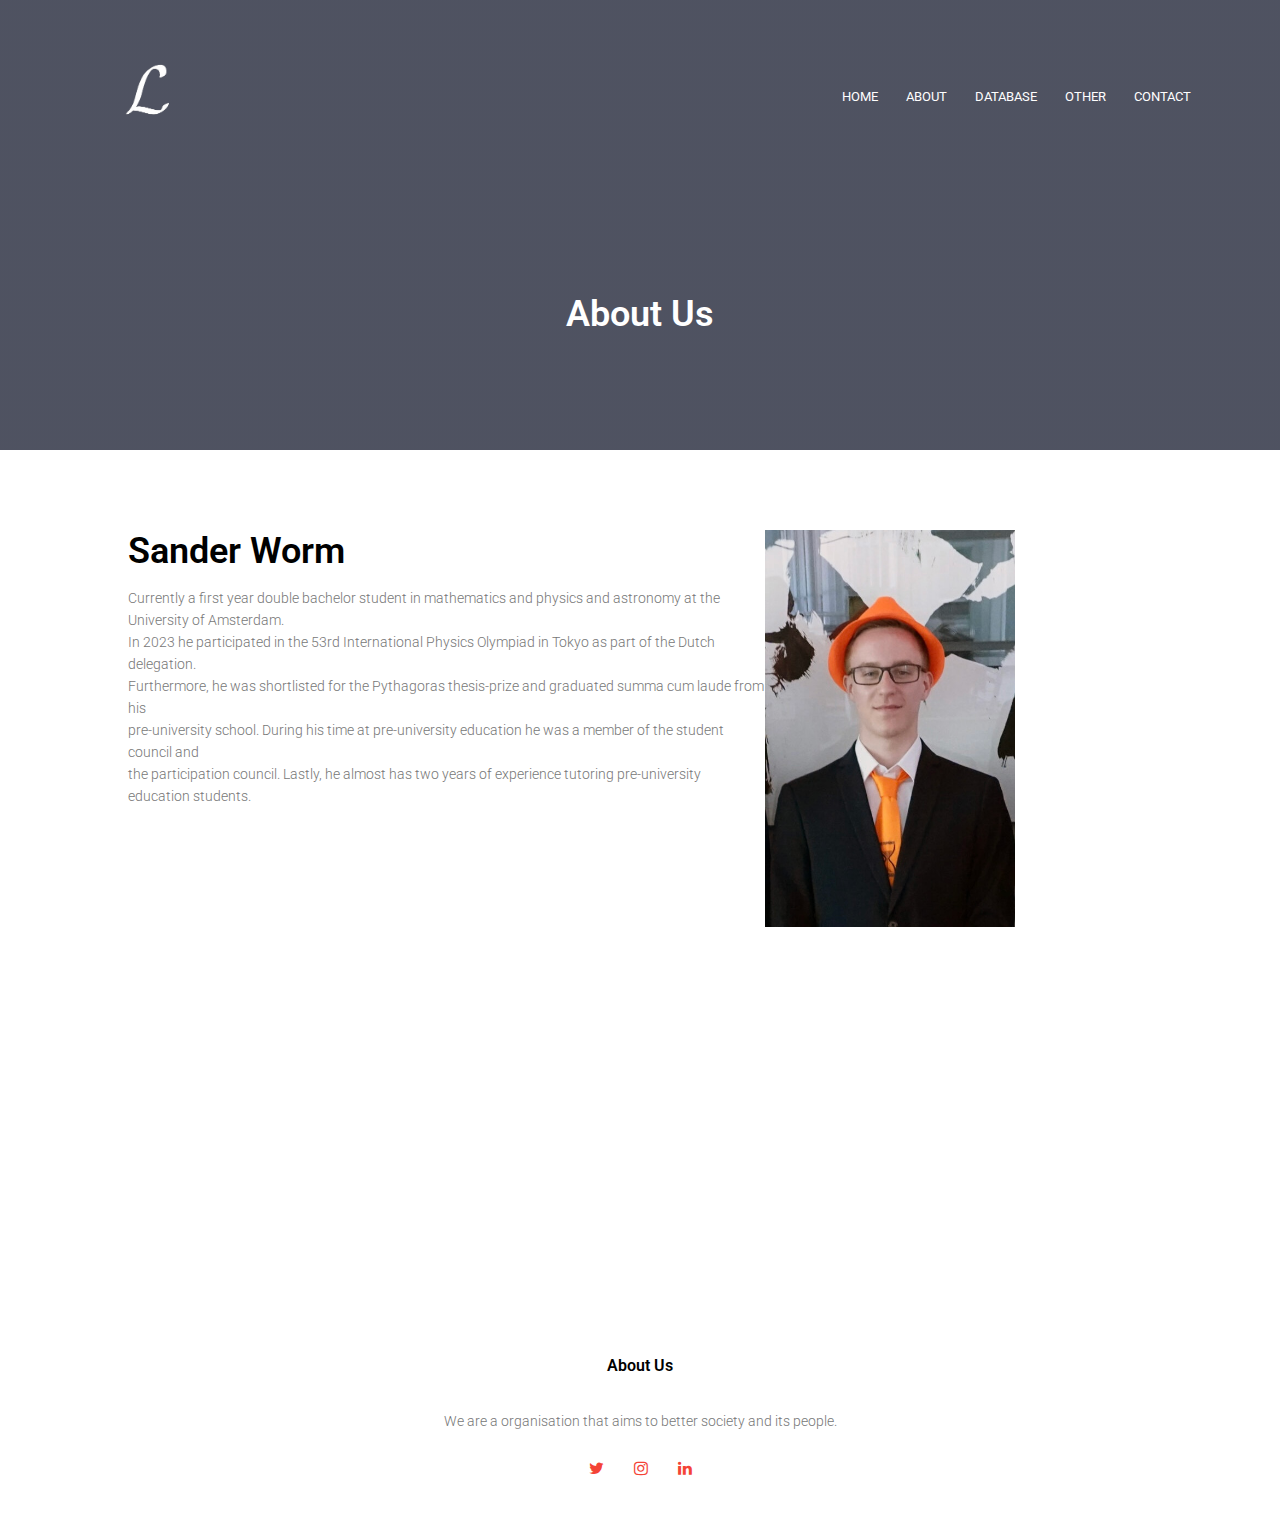
==== about.html @ 12a25c2a "Update about.html" ====
<!DOCTYPE html>
<html>
  <head>
    <meta name="viewport" content="with=device-width, initial-scale=1.0">
    <title>The oh so great knowledge-base</title>
     <link rel="stylesheet" href="style.css">
<link rel="preconnect" href="https://fonts.gstatic.com">
<link href="https://fonts.googleapis.com/css2?family=Roboto:wght@100;300;400;500;700&display=swap" rel="stylesheet">
<link rel="stylesheet" href="https://stackpath.bootstrapcdn.com/font-awesome/4.7.0/css/font-awesome.min.css"
</head>
  <body>
<section class="sub-header">
  <nav>
<a href="index.html"><img src="Images/TRAN.png"></a>
  <div class="nav-links" id="navLinks">
    <i class="fa fa-times" onclick="hideMenu()"></i>
    <ul>
      <li><a href="index.html">HOME</a></li>
      <li><a href="about.html">ABOUT</a></li>
      <li><a href="Database.html">DATABASE</a></li>
      <li><a href="other.html">OTHER</a></li>
      <li><a href="Contact.html">CONTACT</a></li>
    </ul>
  </div>
    <i class="fa fa-bars" onclick="showMenu()"></i>
  </nav>

<h1>About Us</h1>
</section>

<!---------- about us --------------->

<section class="about-us">

<div class="row">
  <div class="about-col">
<h1>Sander Worm</h1>
<p>Currently a first year double bachelor student in mathematics and physics and astronomy at the University of Amsterdam.
  <br>In 2023 he participated in the 53rd International Physics Olympiad in Tokyo as part of the Dutch delegation.
  <br>Furthermore, he was shortlisted for the Pythagoras thesis-prize and graduated summa cum laude from his
  <br> pre-university school. During his time at pre-university education he was a member of the student council and
   <br>the participation council. Lastly, he almost has two years of experience tutoring pre-university education students. </p>
</div>

  <div class="about-col"
    div style="width: 457px; height: 726px;">
<img src="Images/IMG_8173 (002).jpg" style="width:250px;height:auto;" />
  </div>
</div>


</section>


<!-------- footer --------->

<section class="footer">
<h4>About Us</h4>
  <p>We are a organisation that aims to better society and its people.</p>
    <div class="icons">
<i class="fa fa-twitter"></i>
<i class="fa fa-instagram"></i>
<i class="fa fa-linkedin"></i>
    </div>
</section>
    
    
<!--------JavaScript for Toggle Menu------->
<script>

 var navLinks = document.getElementById("navLinks");
  function showMenu(){
navLinks.style.right = "0";
  }
  function hideMenu(){
navLinks.style.right = "-200px";
  }
  
</script>


    
    
  </body>
</html>
---- style.css ----
*{
  margin:0;
  padding:0;
  font-family: 'Roboto', sans-serif;
}
.header{
min-height: 100vh;
  width: 100%;
  background-image: linear-gradient(rgba(4,9,30,0.7),rgba(4,9,30,0.7)),url(Images/Hatthrow.jpg);
  background-position: center;
  background-size: cover;
  position: relative;
}

nav{
  display: flex;
  padding: 2% 6%;
  justify-content: space-betweeen;
  align-items: center;
}
nav img{
  width: 150px;
}
.nav-links{
  flex: 1;
  text-align: right;
}
.nav-links ul li{
  list-style: none;
  display: inline-block;
  padding: 8px 12px;
  position: relative;
}
.nav-links ul li a{
  color: #fff;
  text-decoration: none;
  font-size: 13px;
}
.nav-links ul li::after{
  content: '';
  width: 0%;
  height: 2px;
  background: #f44336;
  display: block;
  margin: auto;
  transition: 0.5s;
}
.nav-links ul li:hover::after{
  width: 100%;
}
.text-box{
  width: 90%;
  color: #fff;
  position: absolute;
  top: 50%;
  left: 50%;
  transform: translate(-50%,-50%);
  text-align: center;
}
.text-box h1{
  font-size: 62px;
}
.text-box p{
  margin: 10px 0 40px;
  font-size: 14px;
  color: #fff;
}
.hero-btn{
  display: inline-block;
  text-decoration: none;
  color: #fff;
  border: 1px solid #fff;
  padding: 12px 34px;
  font-size: 13px;
  background: transparant;
  position: relative;
  cursor: pointer;
}
.hero-btn:hover{
  border: 1px solid #f44336;
  background: #f44336;
  transition: 1s;
}

nav .fa{
  display: none;
}

@media(max-width: 700px){
  .text-box h1{
  font-size: 20px;
  }
  .nav-links ul li{
    display: block;
  }
  .nav-links{
    position: absolute;
    background: #f44336;
    height: 100vh;
    width: 200px;
    top: 0;
    right: -200px;
    text-align: left;
    z-index: 2;
    transition: 1s;
  }
  nav .fa{
    display: block;
    color: #fff;
    margin: 10px;
    font-size: 22px;
    cursor: pointer;
  }
  .nav-links ul{
    padding: 30px;
  }
}


/*----- database -----*/
.database{
  width: 80%;
  margin: auto;
  text-align: center;
  padding-top: 100px;
}
h1{
  font-size: 36px;
  font-weight: 600;
}

p{
  color: #777;
  font-size: 14px;
  font-weight: 300;
  line-height: 22px;
  padding: 10px;
}

.row{
  margintop: 5%;
  display: flex;
  justify-content: space-between;
}
.course-col{
  flex-basis: 3%;
  background: #fff3f3;
  border-radius: 10px;
  margin-bottom: 5%;
  padding: 20px 12px;
  box-sizing: border-box;
  transition: 0.5s;
}
h3{
  text-align: center;
  font-weight: 600;
  margin: 10px 0;
}
.course-col:hover{
  box-shadow: 0 0 20px 0px rgba(0,0,0,0.2);
}
@media(max-width: 700px){
  .row{
flex-direction: column;
  }
}


/*------ campus ------*/

.campus{
  width: 80%;
  margin: auto;
  text-align: center;
  padding-top: 50px;
}
.campus-col{
  flex-basis: 32%;
  border-radius: 10px;
  margin-bottom: 30px;
  position: relative;
  overflow: hidden;
}
.campus-col img{
  width: 100%;
  display: block;
}
.layer{
  background: transparent;
  height: 100%;
  width: 100%;
  position: absolute;
  top: 0;
  left: 0;
  transition: 0.5s;
}
.layer:hover{
  background: rgba(226,0,0,0.7);
}
.layer h3{
  width: 100%;
  font-weight: 500;
  color: #fff;
  font-size: 26px;
  bottom: 0;
  left: 50%;
  transform: translateX(-50%);
  position: absolute;
  opacity: 0;
  transition: 0.5s;  
}
.layer:hover h3{
  bottom: 49%;
  opacity: 1;
}
  


/*-------- facilities ---------*/

.facilities{
  width: 80%;
  margin: auto;
  text-align: center;
  padding-top: 100px;
}
.facilities-col{
  flex-basis: 31%;
  border-radius: 10px;
  margin-bottom: 5%;
  text-align: left;
}
.facilities-col img{
  width: 100%;
  border-radius: 10px;
}

.facilities-col p{
  padding: 0;
}
.facilities-col h3{
  margin-top: 16px;
  margin-bottom: 15px;
  text-align: left;
}

  
/*--------- testimonials -------*/

.testimonials{
  width: 80%;
  margin: auto;
  padding-top: 100px;
  text-align: center;
}
.testimonial-col{
  flex-basis: 44%;
  border-radius: 10px;
  margin-bottom: 5%;
  text-align: left;
  padding: 25px;
  cursor: pointer;
  display: flex;
}
.testimonial-col img{
  height: 40px;
  margin-left: 5px;
  margin-right: 30px;
  border-radius: 50%;
}
.testimonial-col p{
  padding: 0;
}
.testimonial-col h3{
  margin-top: 15px;
  text-align: left;
}


/*------ call to action -------*/

.cta{
  margin: 100px auto;
  width: 80%;
  background-image: linear-gradient(rgba(0,0,0,0.7),rgba(0,0,0,0.7)),url(Images/Discussion.jpg);
  background-position: center;
  background-size: cover;
  border-radius: 10px;
  text-align: center;
  padding: 100px 0;
}

.cta h1{
  color: #fff;
  margin-bottom: 40px;
  padding: 0;
}

@media(max-width: 700px){
  .cta h1{
    font-size: 24px;
  }
}

/*---------- footer ---------*/

.footer{
  width: 100%;
  text-align: center;
  padding: 30px 0;
}

.footer h4{
  margin-bottom: 25px;
  margin-top: 20px;
  font-weight: 600;
}
.icons .fa{
  color: #f44336;
  margin: 0 13px;
  cursor: pointer;
  padding: 18px 0;
}

  
/*-------- about us -----------*/

.sub-header{
  height: 50vh;
  width: 100%;
  background-image: linear-gradient(rgba(4,9,30,0.7),rgba(4,9,30,0.7)),url(Images/Background2.jpg);
  background-position: center;
  background-size: cover;
  text-align: center;
  color: #fff;
}
.sub-header h1{
  margin-top: 100px;
}

.about-us{
  width: 80%;
  margin: auto;
  padding-top: 80px;
  padding-bottom: 50px;
}

.about-col{
  flex-basis: 48%
  padding: 30px 2px;
}
.about-col img{
  width: 100%
}

.about-col h1{
  padding-top: 0;
}
.about-col p{
  padding: 15px 0 25px;
}

@media(max-width: 700px){
  .sub-header h1{
    font-size: 24px;
  }
}


/*--------- contact us --------------*/

.contact-us{
  width: 80%;
  margin: auto;
}

.contact-col{
  flex-basis: 48%;
  margin-bottom: 30px
}
.contact-col div{
  display: flex;
  align-items: center;
  margin-bottom: 40px;
}
.contact-col div .fa{
  font-size: 28px;
  color: #f44336;
  margin: 10px;
  margin-right: 30px;
}
.contact-col div p{
  padding: 0;
}
.contact-col div h5{
  font-size: 20px;
  margin-bottom: 5px;
  color: #555;
  font-weight: 400;
}
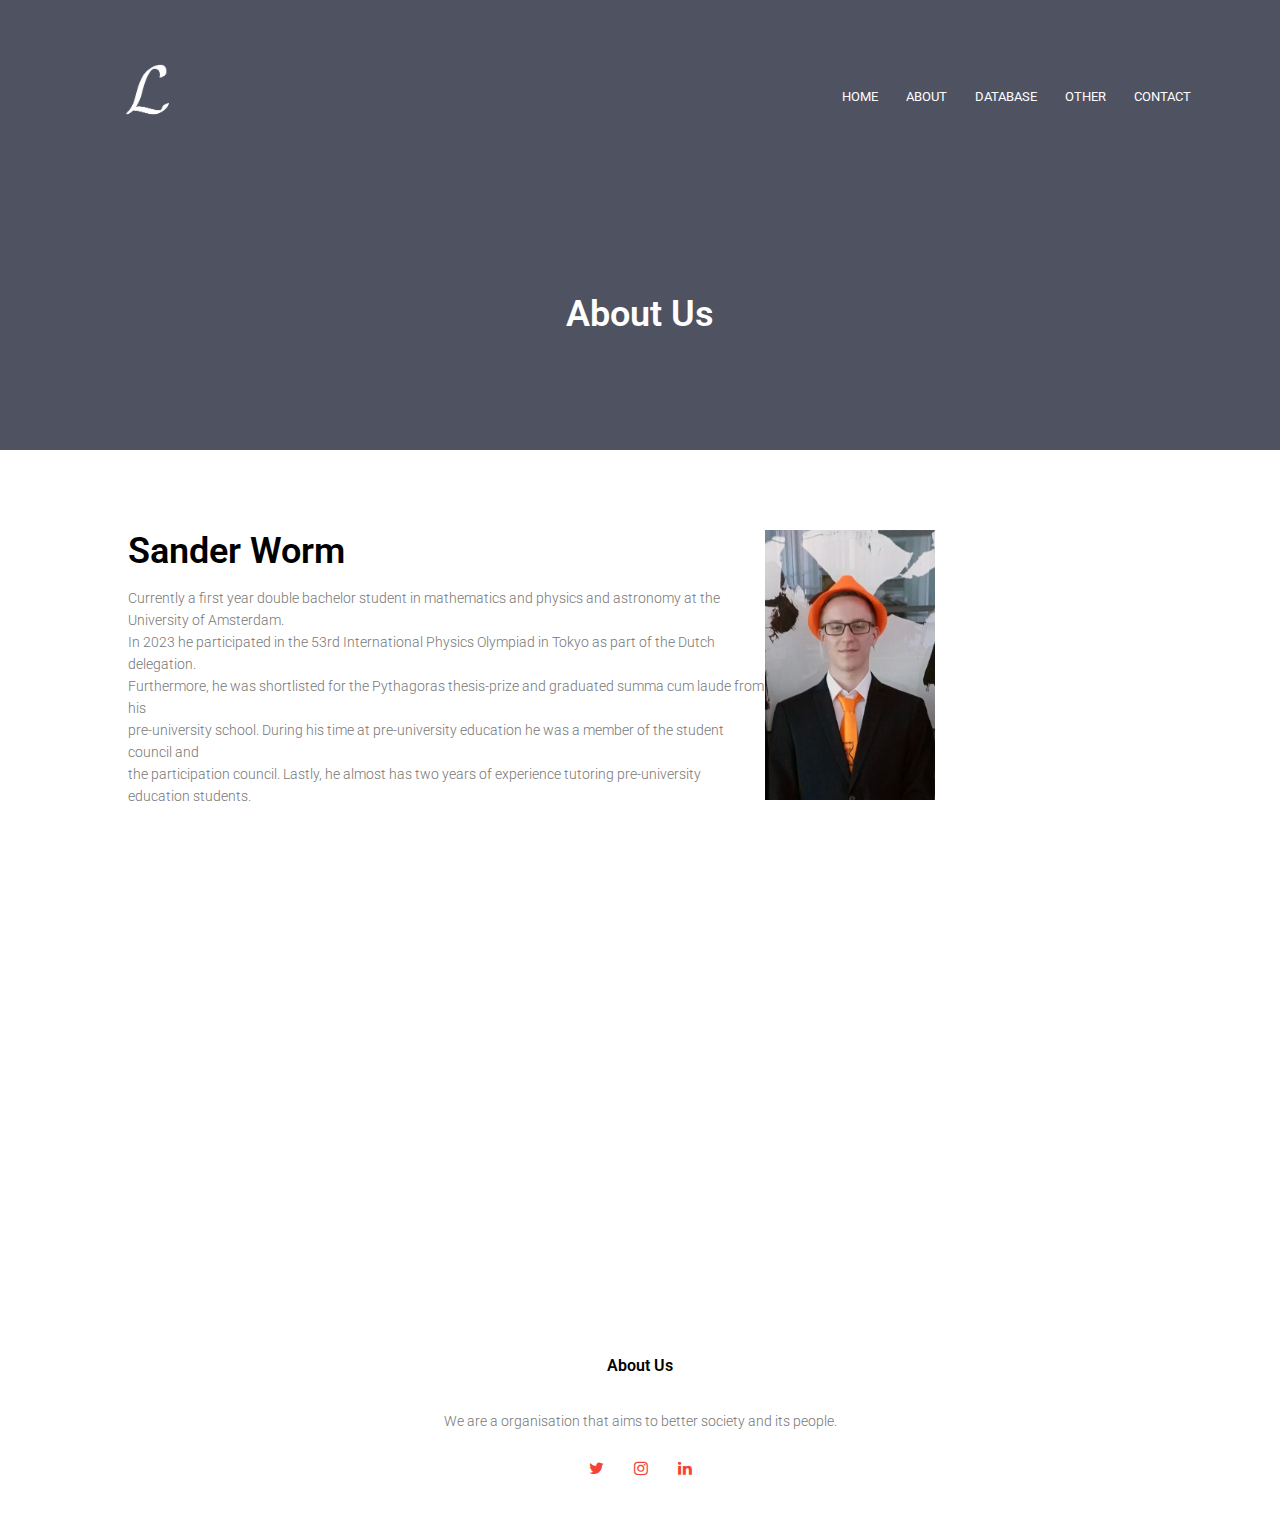
==== commit 869f2967: "Update about.html" ====
--- a/about.html
+++ b/about.html
@@ -44,7 +44,7 @@
 
   <div class="about-col"
     div style="width: 457px; height: 726px;">
-<img src="Images/IMG_8173 (002).jpg" style="width:250px;height:auto;" />
+<img src="Images/IMG_8173 (002).jpg" style="width:170px;height:auto;" />
   </div>
 </div>
 
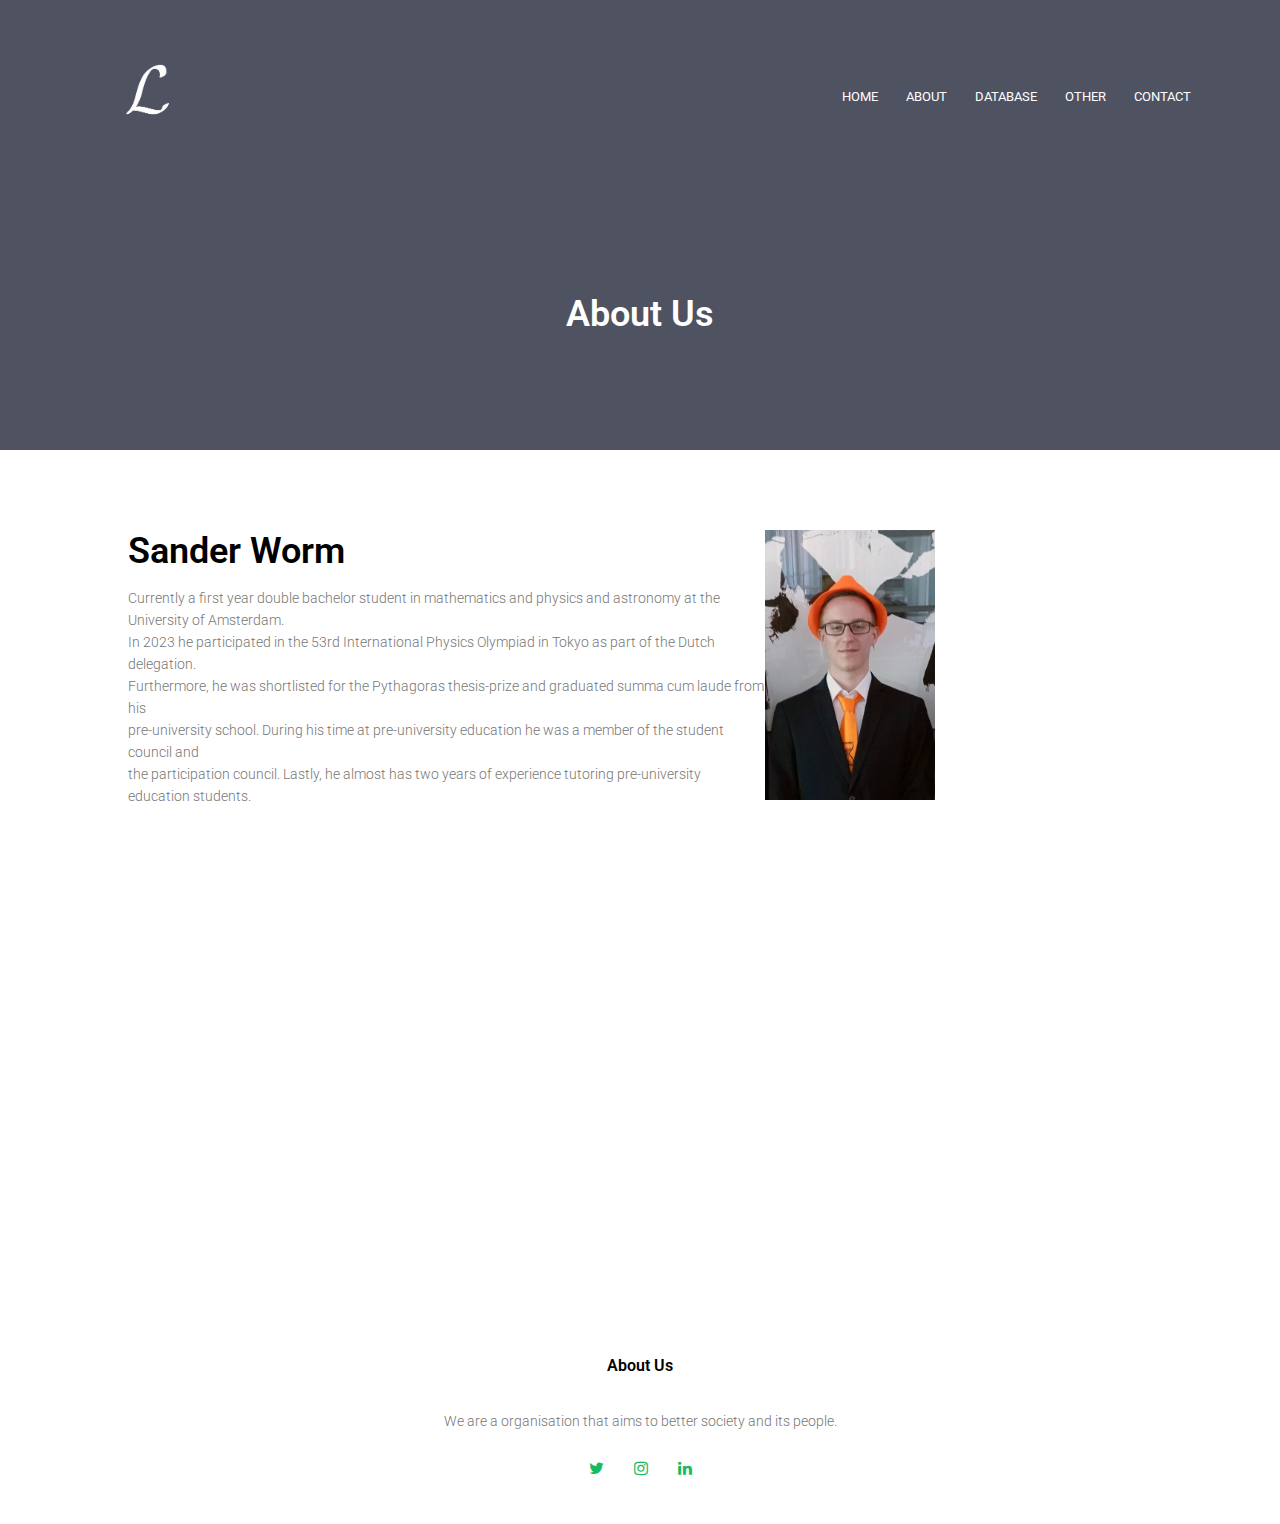
==== commit 6812559a: "Update about.html" ====
--- a/about.html
+++ b/about.html
@@ -41,14 +41,11 @@
   <br> pre-university school. During his time at pre-university education he was a member of the student council and
    <br>the participation council. Lastly, he almost has two years of experience tutoring pre-university education students. </p>
 </div>
-
   <div class="about-col"
-    div style="width: 457px; height: 726px;">
-<img src="Images/IMG_8173 (002).jpg" style="width:170px;height:auto;" />
-  </div>
-</div>
-
-
+    div style="width: 457px; height: 726px;"><!---
+---><img src="Images/IMG_8173 (002).jpg" style="width:170px;height:auto;" />
+  </div><!---
+---></div>
 </section>
 
 
--- a/style.css
+++ b/style.css
@@ -6,7 +6,7 @@
 .header{
 min-height: 100vh;
   width: 100%;
-  background-image: linear-gradient(rgba(4,9,30,0.7),rgba(4,9,30,0.7)),url(Images/Hatthrow.jpg);
+  background-image: linear-gradient(rgba(4,9,30,0.7),rgba(4,9,30,0.7)),url(Images/Stars2.jpg);
   background-position: center;
   background-size: cover;
   position: relative;
@@ -40,7 +40,7 @@
   content: '';
   width: 0%;
   height: 2px;
-  background: #f44336;
+  background: #16ba60;
   display: block;
   margin: auto;
   transition: 0.5s;
@@ -77,8 +77,8 @@
   cursor: pointer;
 }
 .hero-btn:hover{
-  border: 1px solid #f44336;
-  background: #f44336;
+  border: 1px solid #16ba60;
+  background: #16ba60;
   transition: 1s;
 }
 
@@ -95,7 +95,7 @@
   }
   .nav-links{
     position: absolute;
-    background: #f44336;
+    background: #16ba60;
     height: 100vh;
     width: 200px;
     top: 0;
@@ -316,7 +316,7 @@
   font-weight: 600;
 }
 .icons .fa{
-  color: #f44336;
+  color: #16ba60;
   margin: 0 13px;
   cursor: pointer;
   padding: 18px 0;
@@ -385,7 +385,7 @@
 }
 .contact-col div .fa{
   font-size: 28px;
-  color: #f44336;
+  color: #16ba60;
   margin: 10px;
   margin-right: 30px;
 }
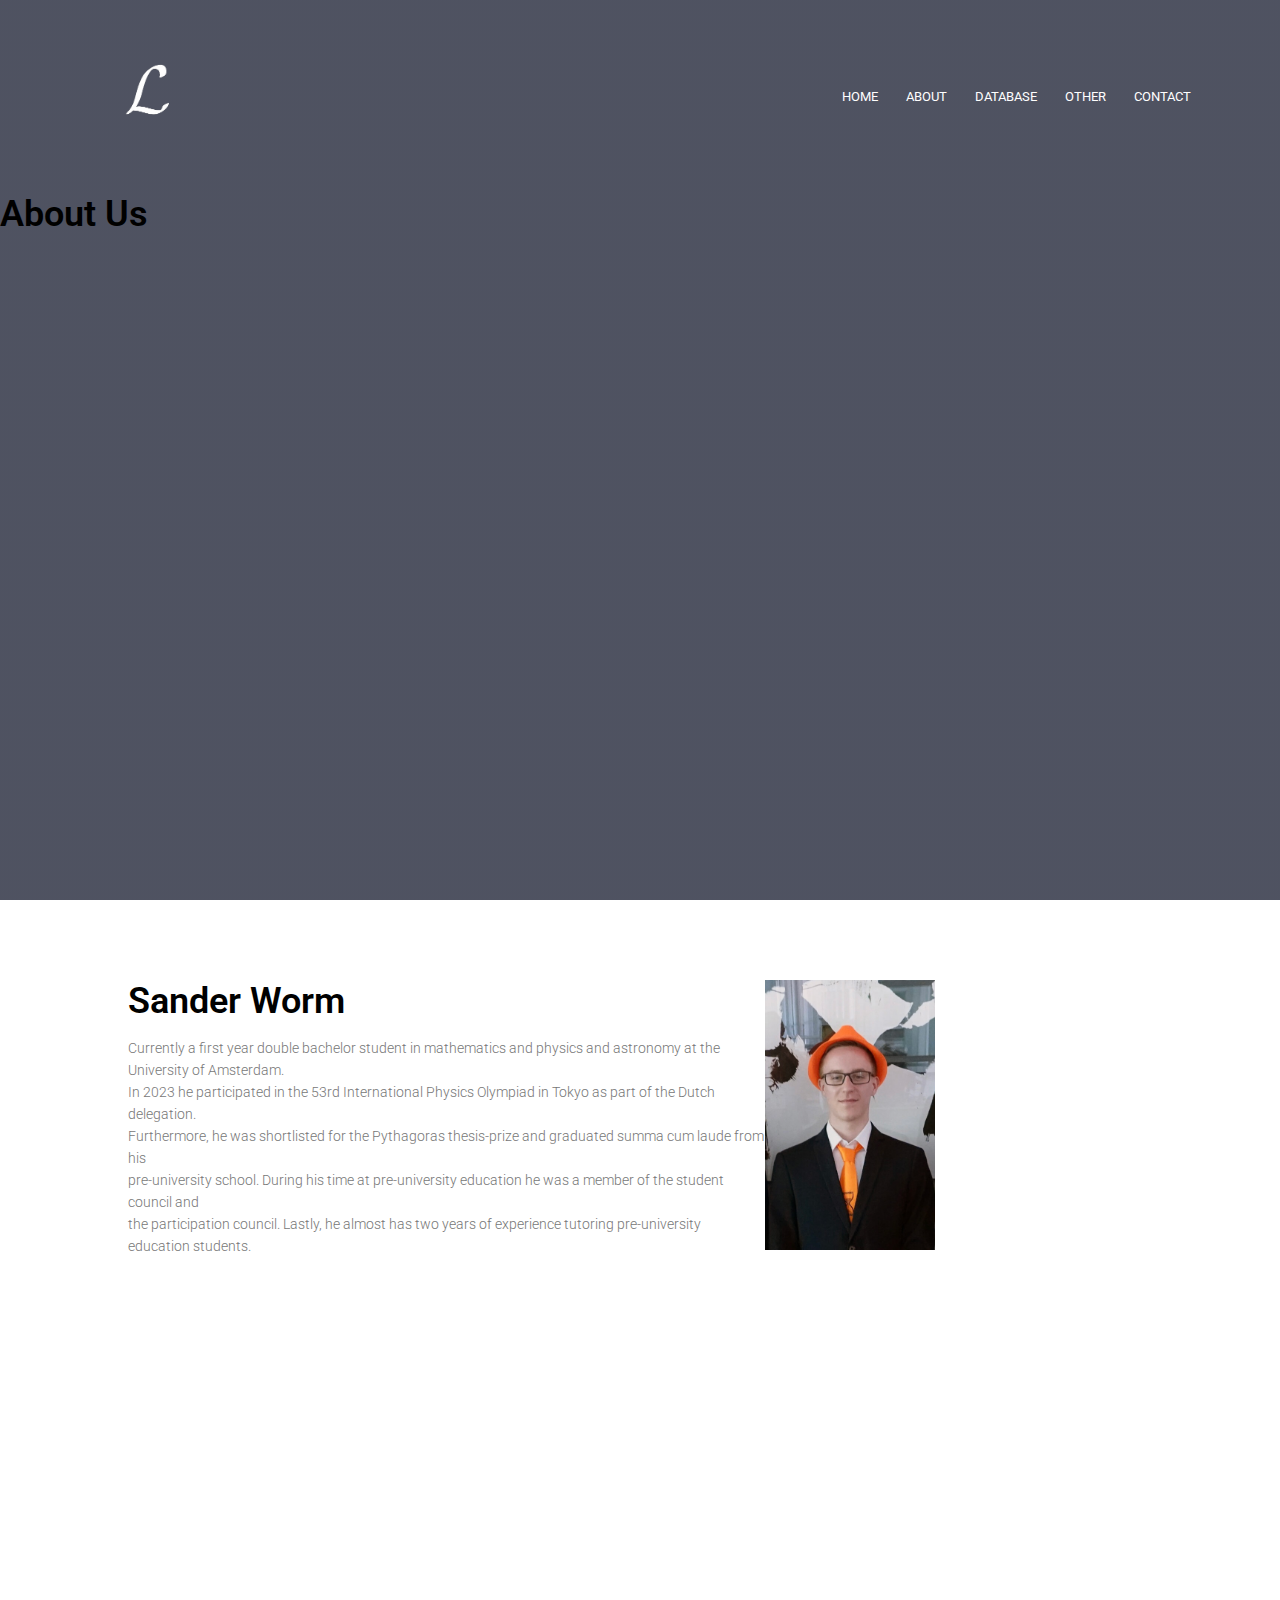
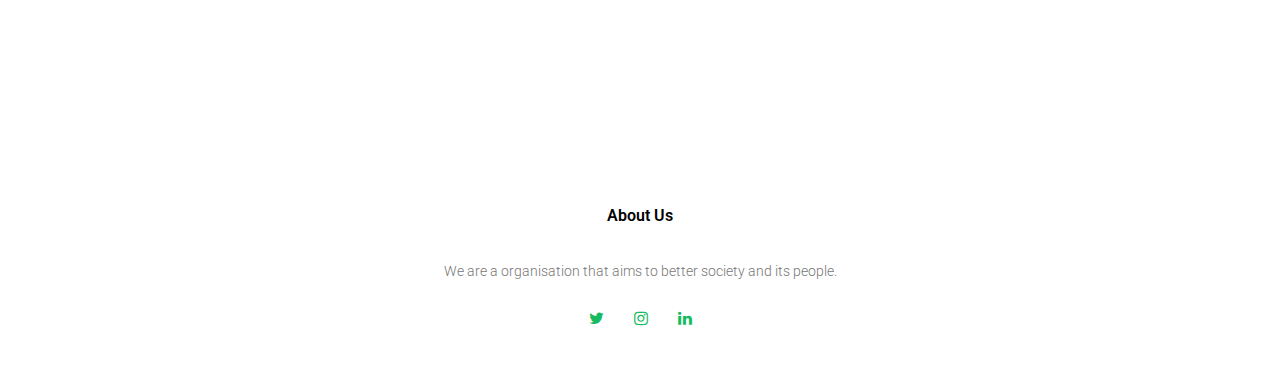
==== commit 25ab8120: "Update about.html" ====
--- a/about.html
+++ b/about.html
@@ -2,14 +2,14 @@
 <html>
   <head>
     <meta name="viewport" content="with=device-width, initial-scale=1.0">
-    <title>The oh so great knowledge-base</title>
+    <title>A Physicist's Knowledge Base</title>
      <link rel="stylesheet" href="style.css">
 <link rel="preconnect" href="https://fonts.gstatic.com">
 <link href="https://fonts.googleapis.com/css2?family=Roboto:wght@100;300;400;500;700&display=swap" rel="stylesheet">
 <link rel="stylesheet" href="https://stackpath.bootstrapcdn.com/font-awesome/4.7.0/css/font-awesome.min.css"
 </head>
   <body>
-<section class="sub-header">
+<section class="header">
   <nav>
 <a href="index.html"><img src="Images/TRAN.png"></a>
   <div class="nav-links" id="navLinks">
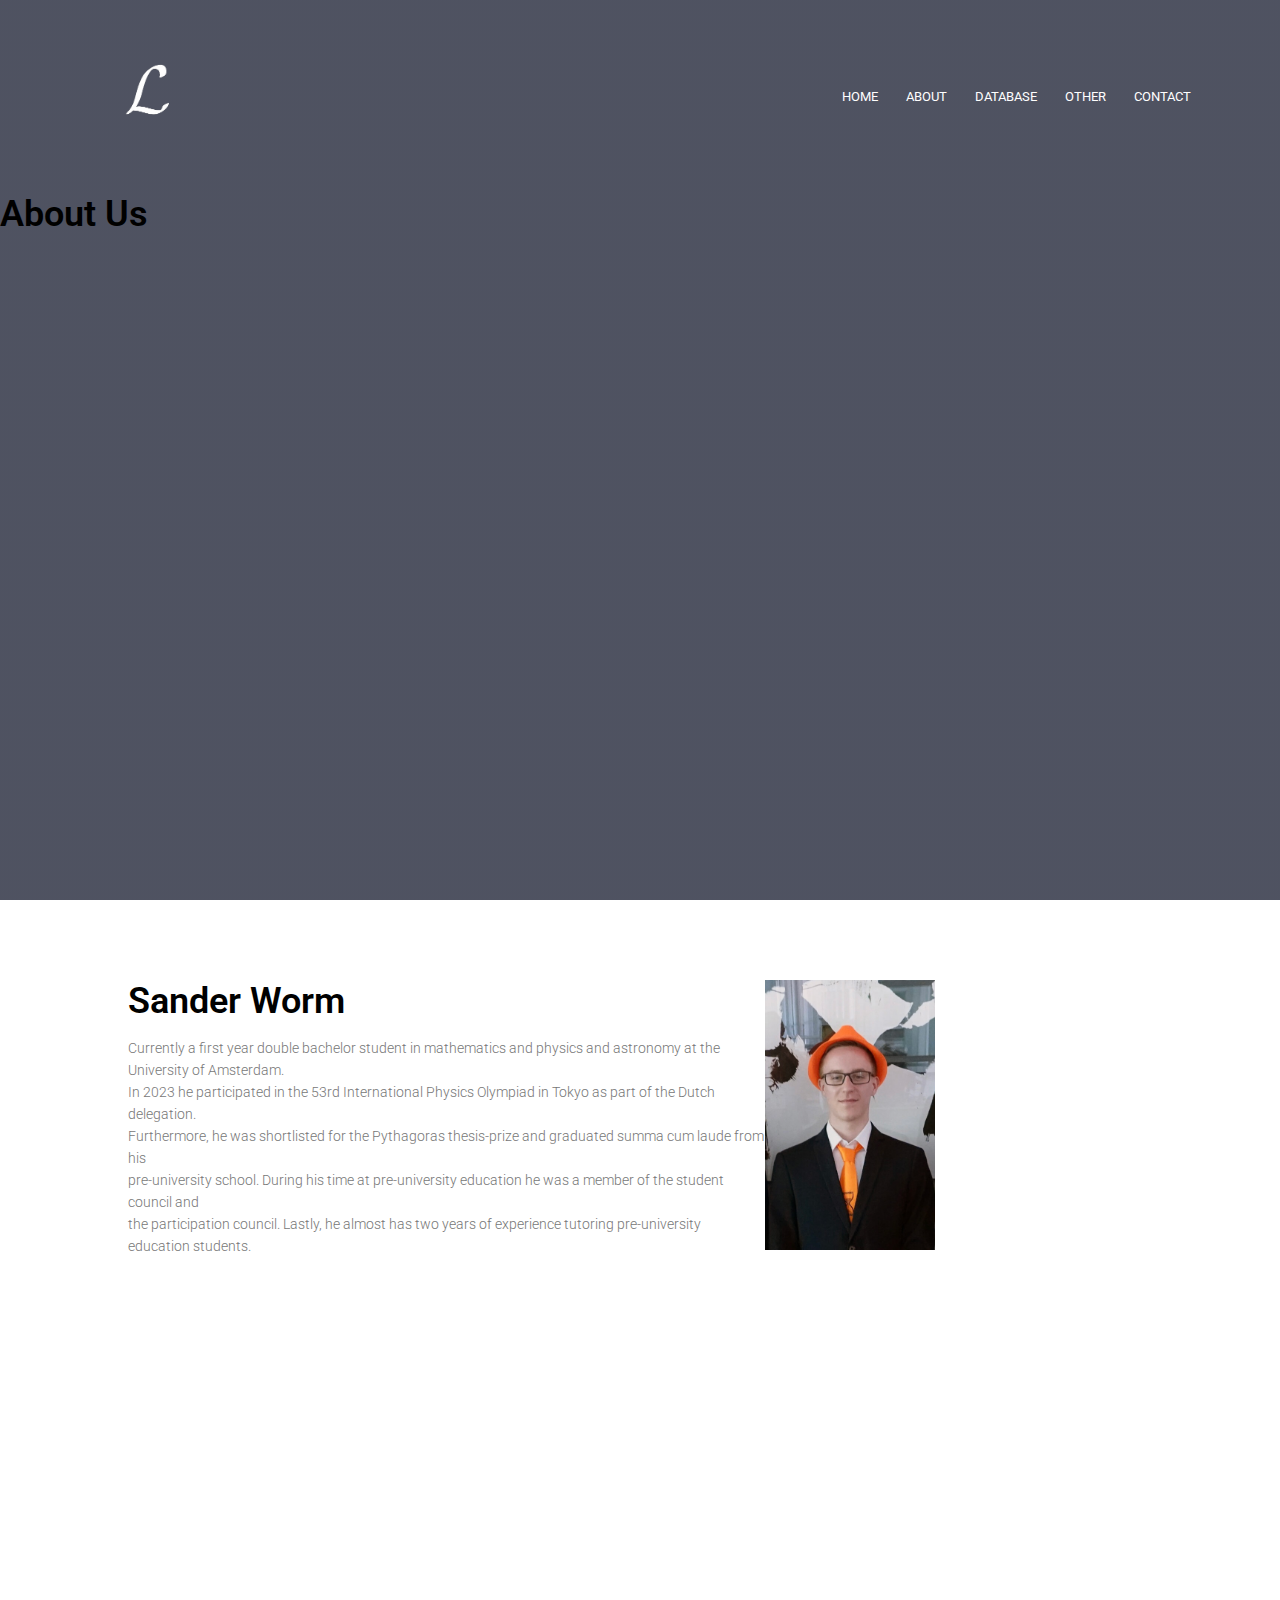
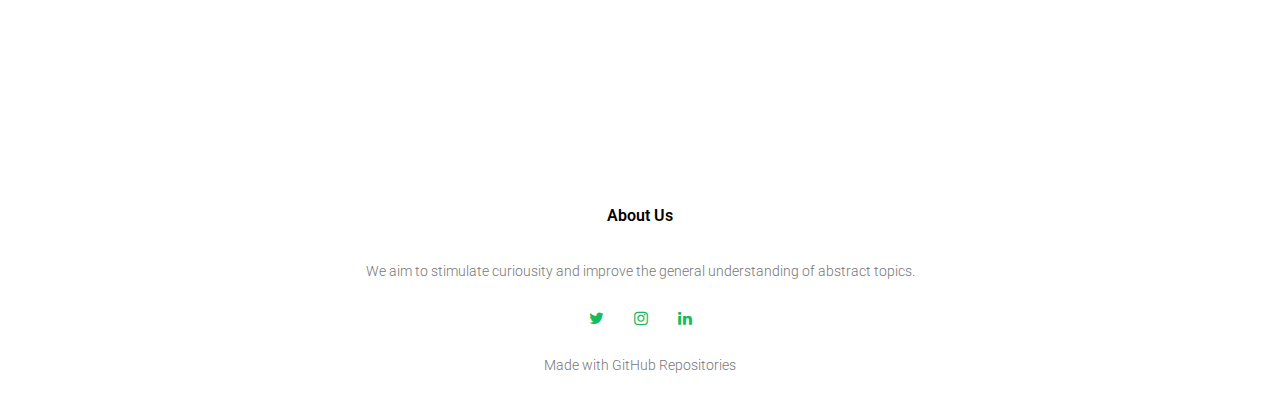
==== commit 0bf39d00: "Update about.html" ====
--- a/about.html
+++ b/about.html
@@ -53,12 +53,13 @@
 
 <section class="footer">
 <h4>About Us</h4>
-  <p>We are a organisation that aims to better society and its people.</p>
+  <p>We aim to stimulate curiousity and improve the general understanding of abstract topics.</p>
     <div class="icons">
-<i class="fa fa-twitter"></i>
-<i class="fa fa-instagram"></i>
-<i class="fa fa-linkedin"></i>
+<a href="https://twitter.com/Wander__309"><i class="fa fa-twitter"></i></a>
+<a href="https://www.instagram.com/sander__worm/"><i class="fa fa-instagram"></i></a>
+<a href="https://www.linkedin.com/in/sander-worm-316615229/"><i class="fa fa-linkedin"></i></a>
     </div>
+  <p>Made with GitHub Repositories</p>
 </section>
     
     
@@ -80,3 +81,4 @@
     
   </body>
 </html>
+
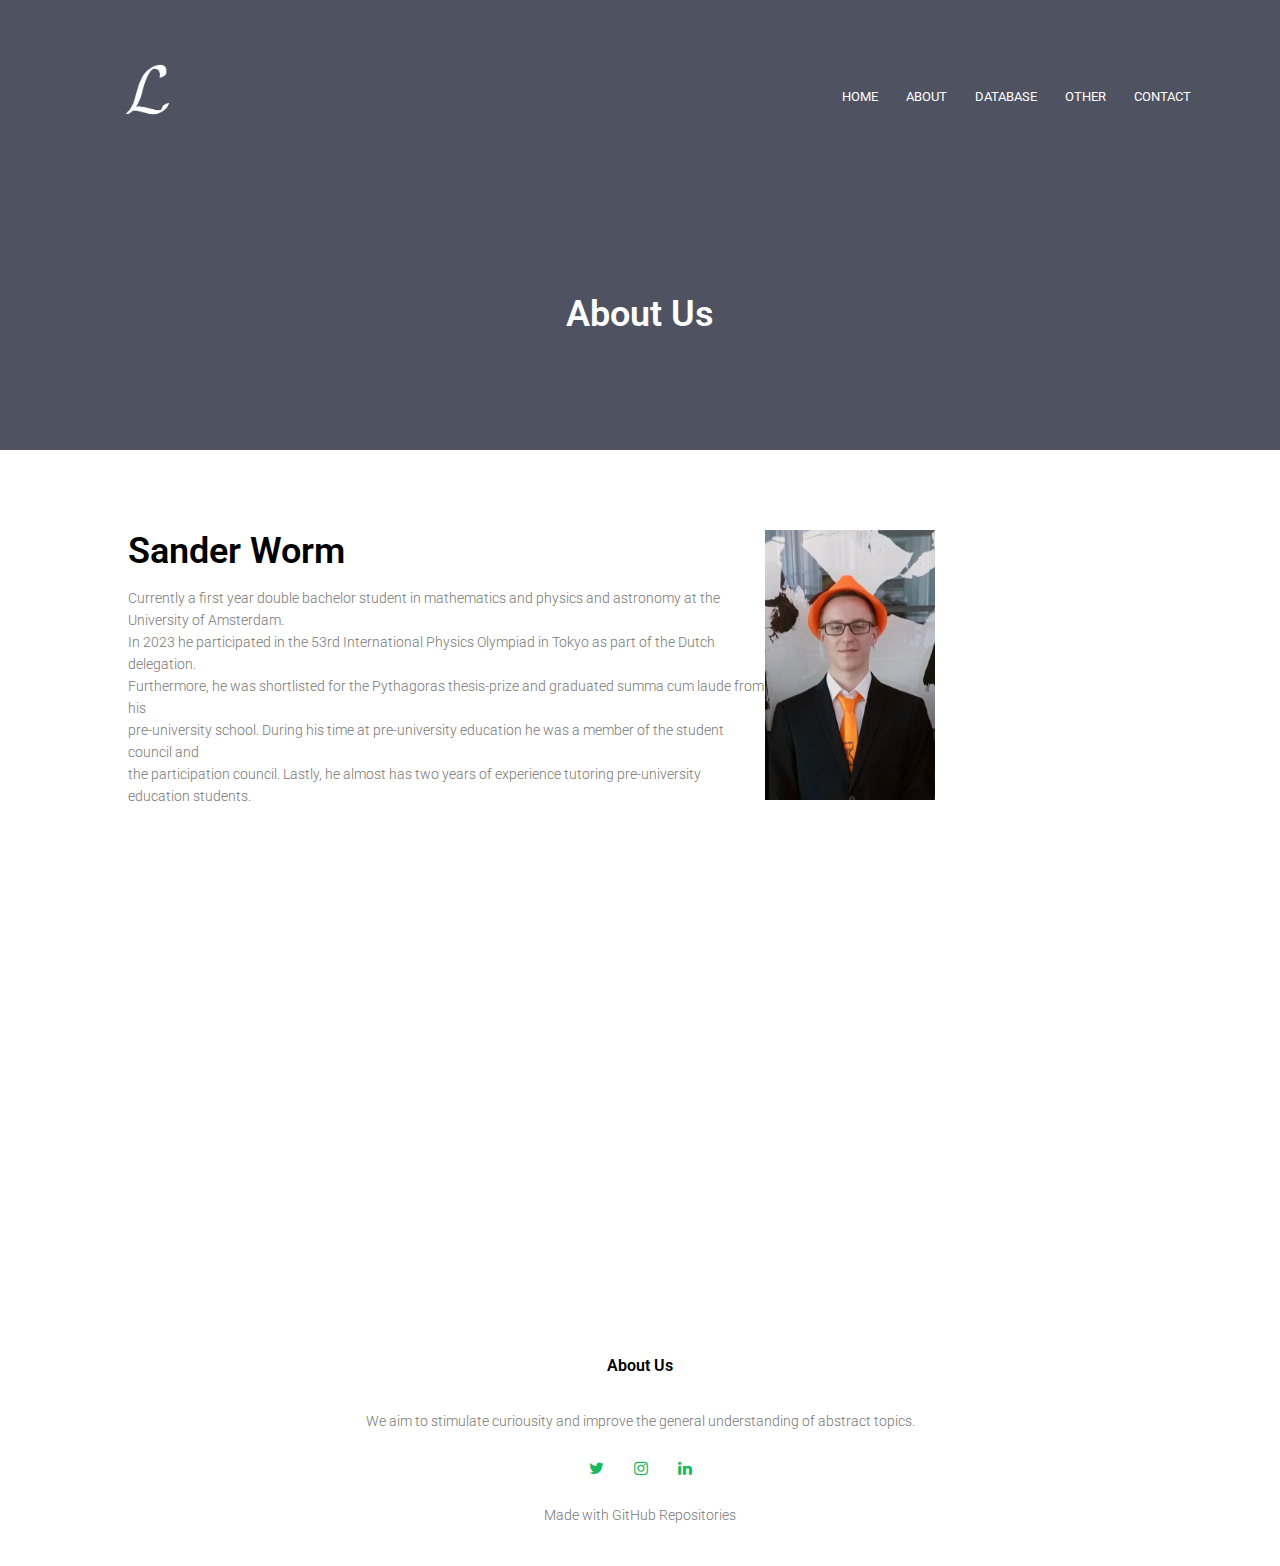
==== commit 8f0da3e3: "Update about.html" ====
--- a/about.html
+++ b/about.html
@@ -9,7 +9,7 @@
 <link rel="stylesheet" href="https://stackpath.bootstrapcdn.com/font-awesome/4.7.0/css/font-awesome.min.css"
 </head>
   <body>
-<section class="header">
+<section class="sub-header">
   <nav>
 <a href="index.html"><img src="Images/TRAN.png"></a>
   <div class="nav-links" id="navLinks">
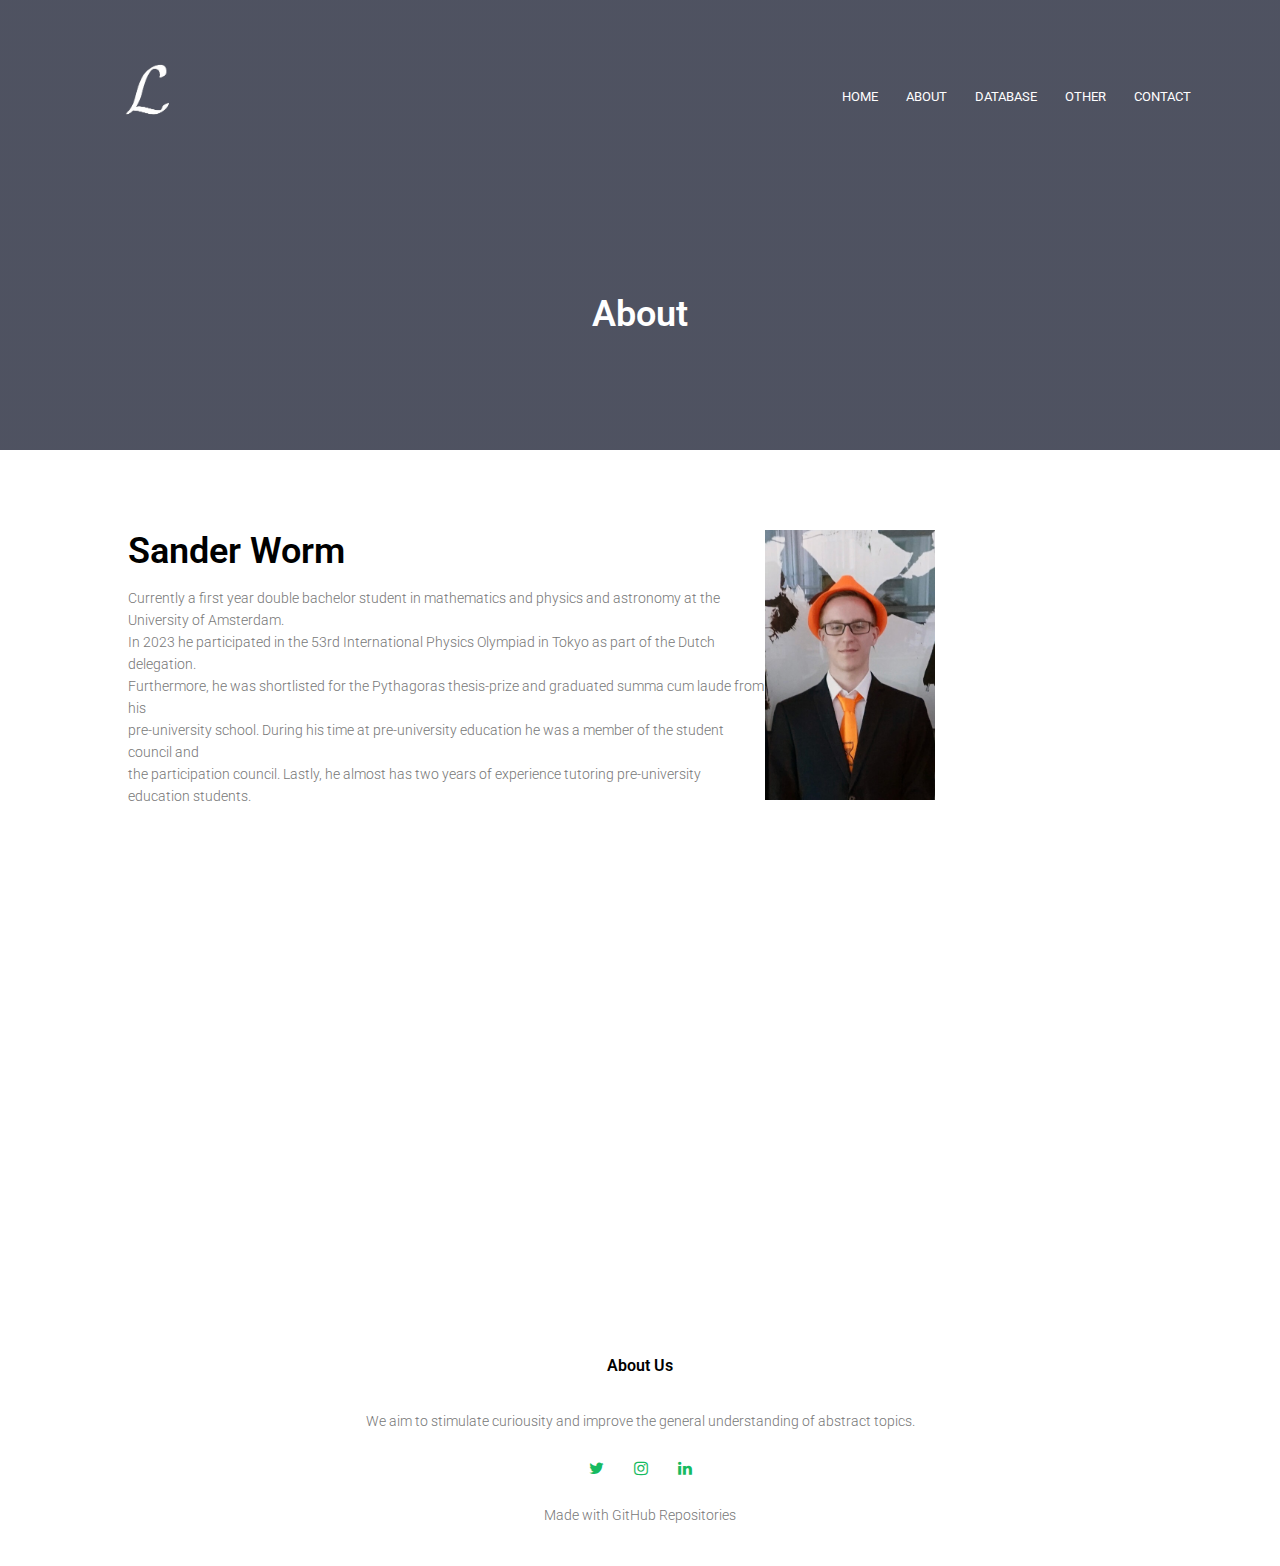
==== commit 86cc6f9b: "Update about.html" ====
--- a/about.html
+++ b/about.html
@@ -25,7 +25,7 @@
     <i class="fa fa-bars" onclick="showMenu()"></i>
   </nav>
 
-<h1>About Us</h1>
+<h1>About</h1>
 </section>
 
 <!---------- about us --------------->
@@ -47,10 +47,8 @@
   </div><!---
 ---></div>
 </section>
-
-
+    
 <!-------- footer --------->
-
 <section class="footer">
 <h4>About Us</h4>
   <p>We aim to stimulate curiousity and improve the general understanding of abstract topics.</p>
